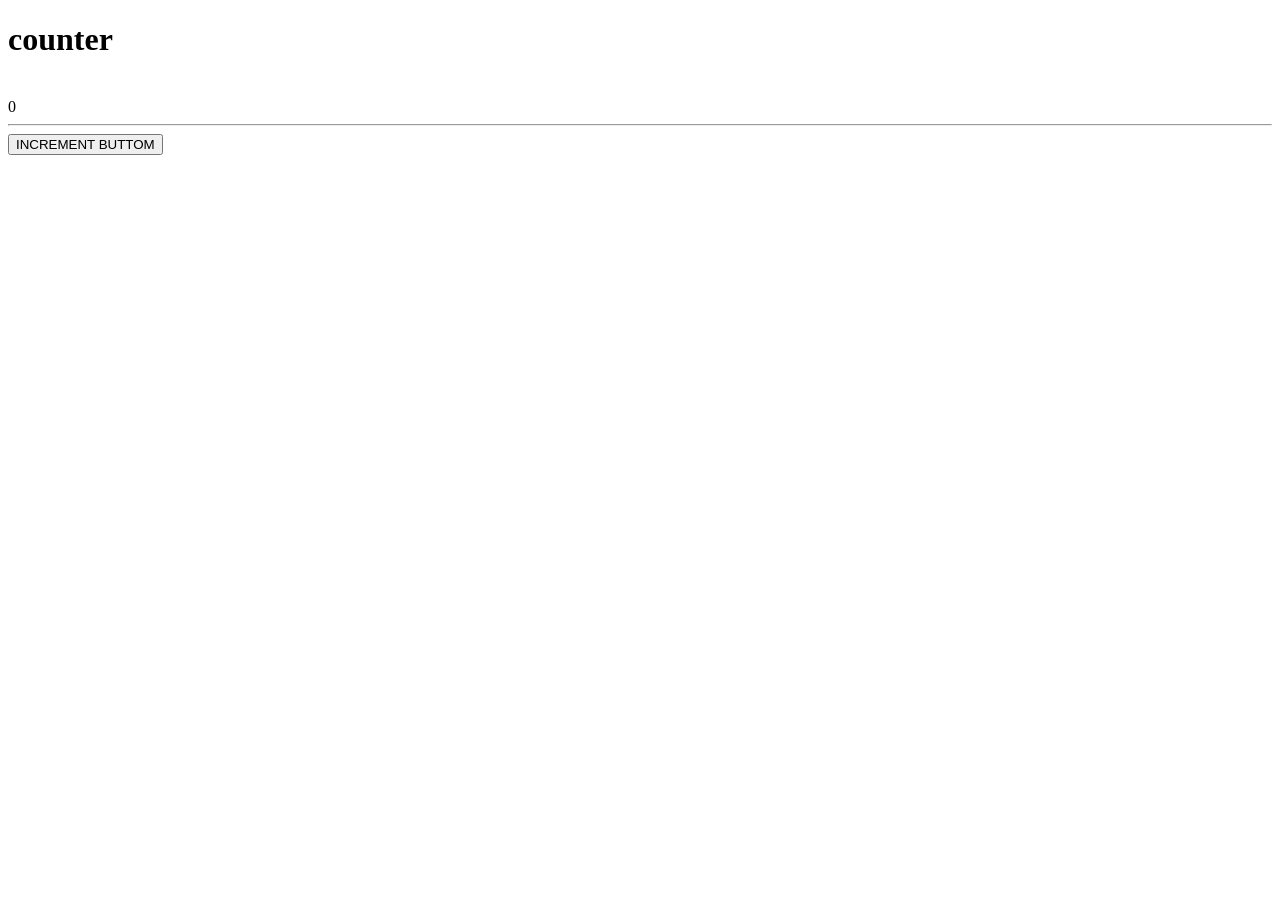
==== index.html @ 83e4f0e6 "first commit for counter project" ====
<!DOCTYPE html>
<html lang="en">
<head>
  <meta charset="UTF-8">
  <meta name="viewport" content="width=device-width, initial-scale=1.0">
  <title>js_practice</title>
  <link rel="stylesheet" href="index.css">
</head>
<body>
  <main> 
    <h1 class = "counter"> counter</h1>
    <br>
    <h id = "counter_value"> 0 </h>
    <hr>

    <button class = buttom onclick="Increment_fun()" >INCREMENT BUTTOM  </button>





  </main>
</body>
<script src = "index.js"></script>
</html>
---- index.css ----
.h1{ color:brown

}
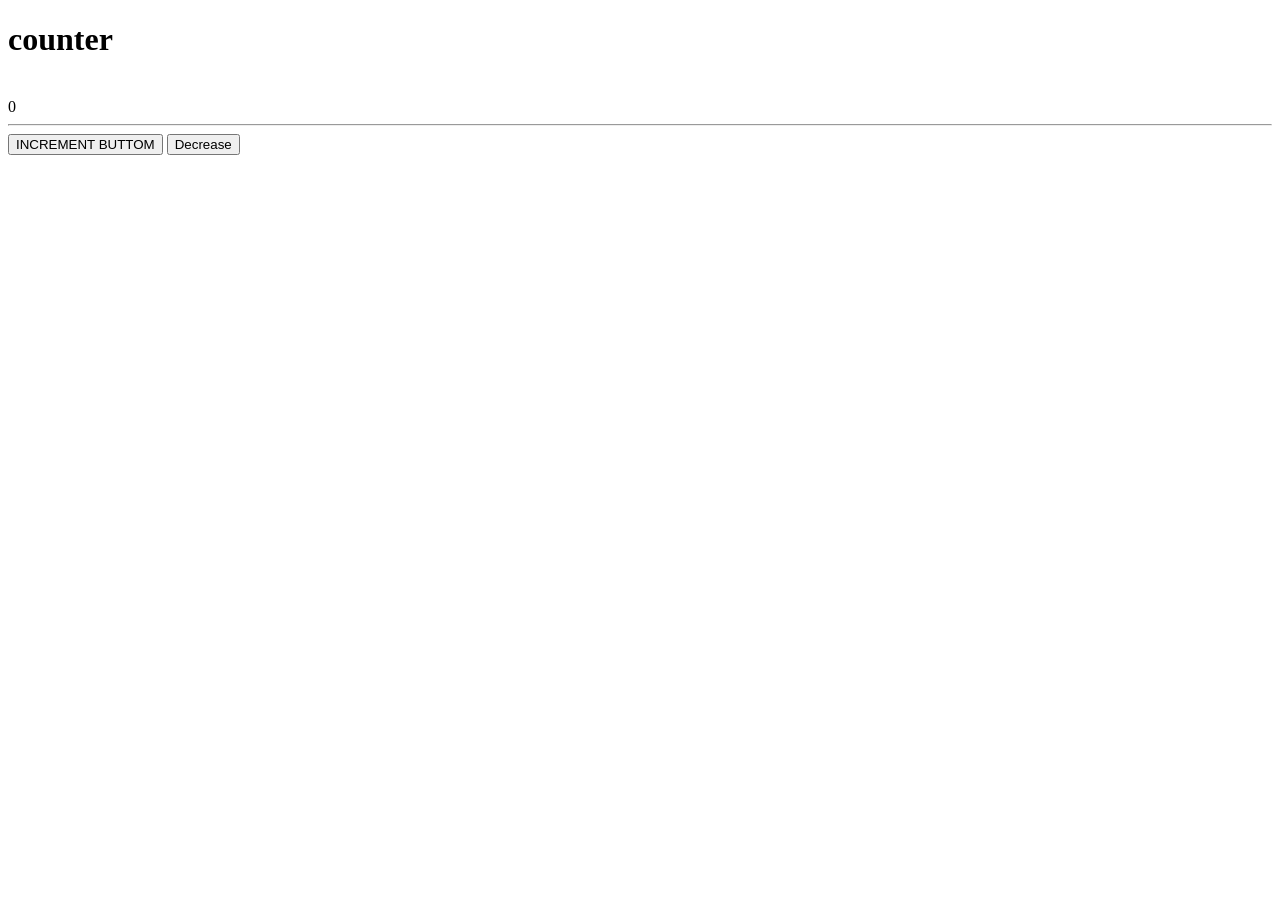
==== commit 4dfdde30: "this is first commit for counter a" ====
--- a/index.html
+++ b/index.html
@@ -14,7 +14,7 @@
     <hr>
 
     <button class = buttom onclick="Increment_fun()" >INCREMENT BUTTOM  </button>
-
+    <button class="decrease-button" onclick="decreas_fun()">Decrease</button>
 
 
 
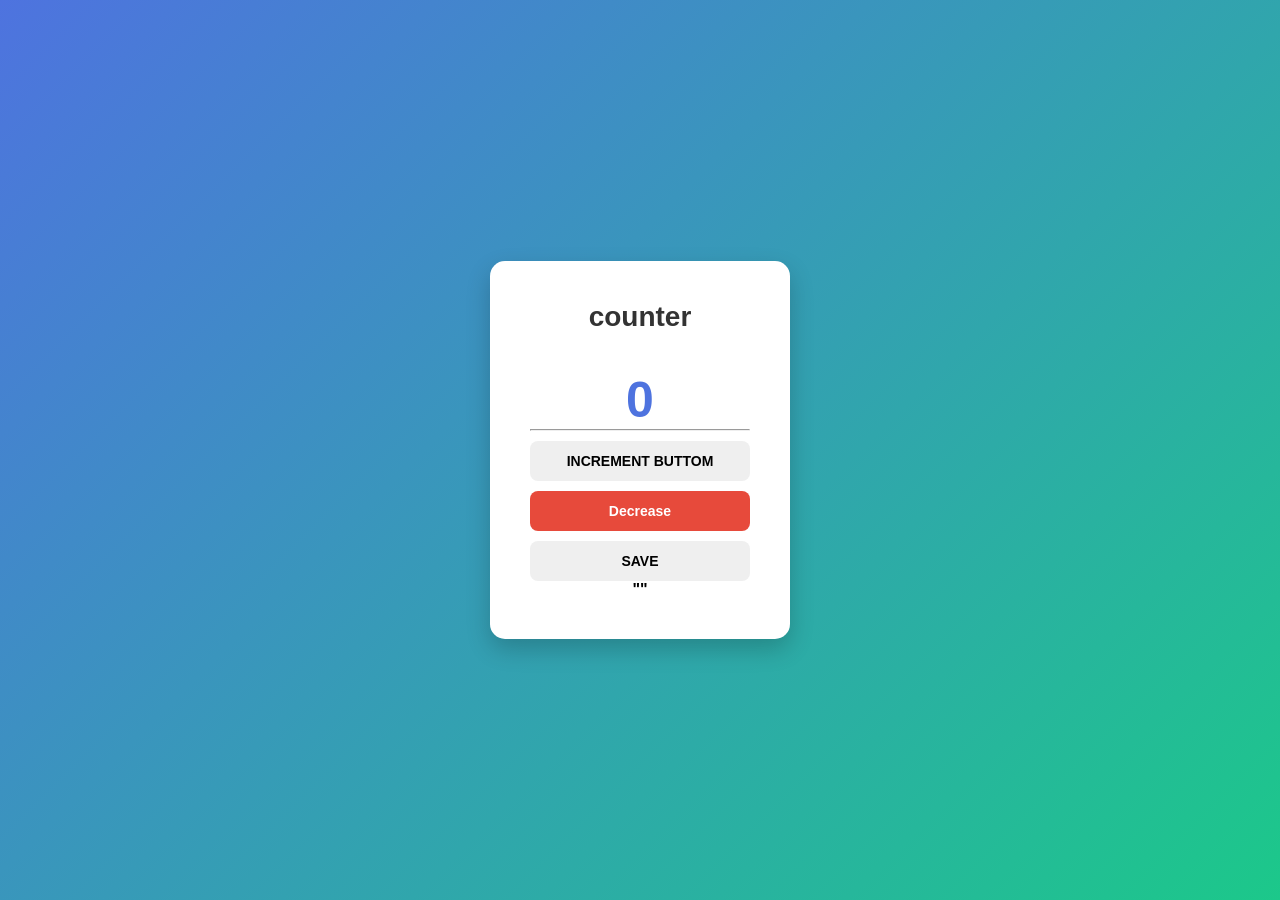
==== commit 687453b6: "comiit for change css + add save buttom" ====
--- a/index.html
+++ b/index.html
@@ -13,10 +13,13 @@
     <h id = "counter_value"> 0 </h>
     <hr>
 
-    <button class = buttom onclick="Increment_fun()" >INCREMENT BUTTOM  </button>
-    <button class="decrease-button" onclick="decreas_fun()">Decrease</button>
+    <button class = buttom onclick="incrementFun()" >INCREMENT BUTTOM  </button>
+    <br>
+    <button class="decrease-button" onclick="decreaseFun()">Decrease</button>
+    <br>
+    <button id="Save_buttom" onclick="saveOut()">SAVE</button>
 
-
+<p><B>""</B></p>
 
 
   </main>
--- a/index.css
+++ b/index.css
@@ -1,3 +1,114 @@
-.h1{ color:brown
+/* Reset */
+* {
+  margin: 0;
+  padding: 0;
+  box-sizing: border-box;
+  font-family: Arial, Helvetica, sans-serif;
+}
 
+/* Background */
+body {
+  height: 100vh;
+  display: flex;
+  justify-content: center;
+  align-items: center;
+  background: linear-gradient(135deg, #4e73df, #1cc88a);
+}
+
+/* Card */
+main {
+  background: white;
+  padding: 40px;
+  border-radius: 15px;
+  box-shadow: 0 10px 25px rgba(0, 0, 0, 0.2);
+  text-align: center;
+  width: 300px;
+
+  /* Fade animation */
+  animation: fadeIn 1s ease-in-out;
+}
+
+/* Fade animation */
+@keyframes fadeIn {
+  from {
+    opacity: 0;
+    transform: translateY(30px);
+  }
+  to {
+    opacity: 1;
+    transform: translateY(0);
+  }
+}
+
+/* Title */
+.counter {
+  font-size: 28px;
+  margin-bottom: 20px;
+  color: #333;
+}
+
+/* Counter value */
+#counter_value {
+  font-size: 50px;
+  font-weight: bold;
+  color: #4e73df;
+  margin: 20px 0;
+  transition: transform 0.2s ease;
+}
+
+/* Pop animation class */
+.pop {
+  animation: popEffect 0.2s ease;
+}
+
+@keyframes popEffect {
+  0% { transform: scale(1); }
+  50% { transform: scale(1.2); }
+  100% { transform: scale(1); }
+}
+
+/* Buttons */
+button {
+  width: 100%;
+  padding: 12px;
+  margin-top: 10px;
+  border: none;
+  border-radius: 8px;
+  font-size: 14px;
+  font-weight: bold;
+  cursor: pointer;
+  transition: 0.3s;
+}
+
+/* Button click animation */
+button:active {
+  transform: scale(0.95);
+}
+
+/* Colors */
+.button {
+  background-color: #1cc88a;
+  color: white;
+}
+
+.button:hover {
+  background-color: #17a673;
+}
+
+.decrease-button {
+  background-color: #e74a3b;
+  color: white;
+}
+
+.decrease-button:hover {
+  background-color: #c0392b;
+}
+
+#save_button {
+  background-color: #4e73df;
+  color: white;
+}
+
+#save_button:hover {
+  background-color: #2e59d9;
 }
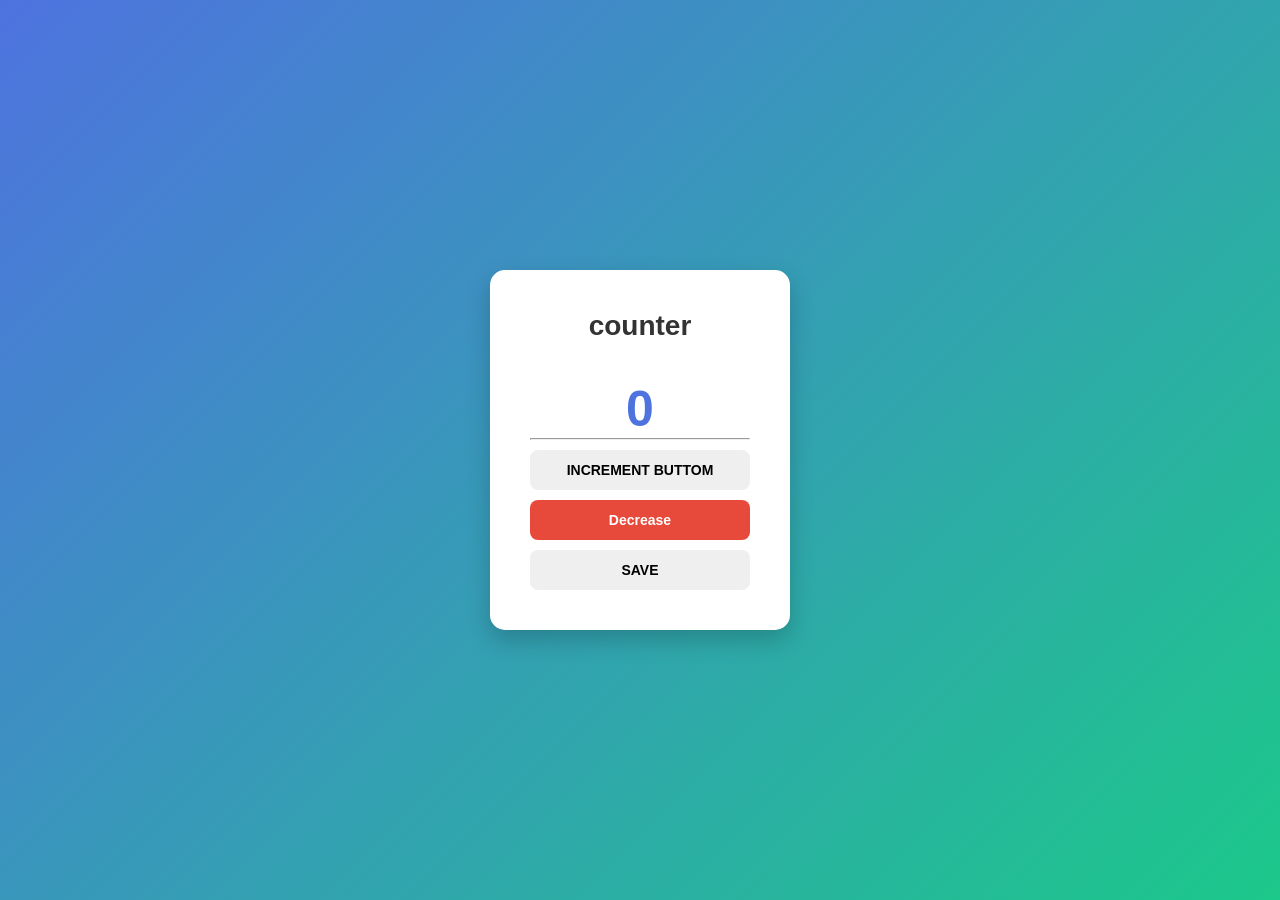
==== commit 848d0536: "add a revalue and" ====
--- a/index.html
+++ b/index.html
@@ -13,16 +13,16 @@
     <h id = "counter_value"> 0 </h>
     <hr>
 
-    <button class = buttom onclick="incrementFun()" >INCREMENT BUTTOM  </button>
+    <button class = "buttom" onclick="incrementFun()" >INCREMENT BUTTOM  </button>
     <br>
     <button class="decrease-button" onclick="decreaseFun()">Decrease</button>
     <br>
     <button id="Save_buttom" onclick="saveOut()">SAVE</button>
 
-<p><B>""</B></p>
 
 
   </main>
 </body>
 <script src = "index.js"></script>
+
 </html>
